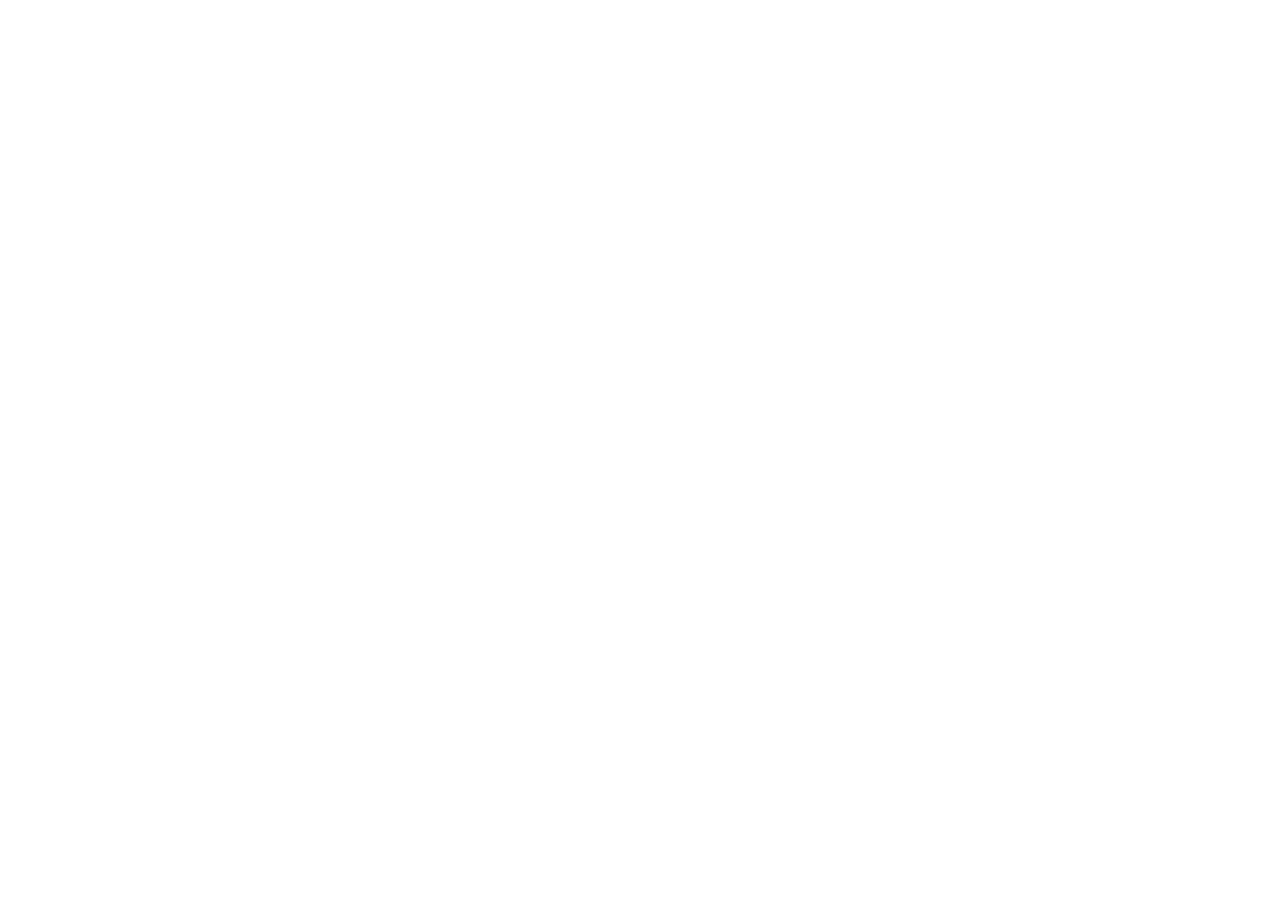
==== index.html @ 579939a0 "Add my.trestle.cv launcher" ====
<!doctype html>
<html lang="en">
	<head>
		<meta charset="utf-8">
		<meta name="viewport" content="width=device-width, initial-scale=1">
		<meta name="color-scheme" content="dark">
		<title>Trestle</title>
		<link rel="icon" href="assets/images/favicon.svg" type="image/svg+xml">
		<link rel="stylesheet" href="assets/css/style.css">
		<script defer src="assets/js/script.js"></script>
	</head>
	<body>
		<main class="auth-gate" data-launcher data-product="trestle" data-default-host="localhost" data-default-port="7333">
		  <form class="auth-card" data-config novalidate>
		    <div class="brand"><span>T</span> Trestle</div>
		    <h1>Trestle</h1>
		    <div class="error" data-error role="alert" hidden></div>
		    <label>Domain or IP<input name="host" value="localhost" placeholder="localhost or https://trestle.example.com" autocomplete="url" spellcheck="false"></label>
		    <label>Port<input name="port" type="number" min="1" max="65535" value="7333" inputmode="numeric"></label>
		    <div class="actions"><button type="submit">Save</button><button type="button" class="secondary" data-defaults>Use defaults</button></div>
		    <button type="button" class="secondary open" data-open>Open Trestle</button>
		  </form>
		</main>
	</body>
</html>
---- assets/css/style.css ----
:root{color-scheme:dark;--bg:#202223;--surface:#292b2c;--line:#3b3d3e;--text:#f2f3f2;--muted:#a6aaa8;--accent:#81c995;--sans:Inter,ui-sans-serif,system-ui,sans-serif}*{box-sizing:border-box}html,body{min-height:100%}body{margin:0;background:var(--bg);color:var(--text);font:14px/1.5 var(--sans)}button,input{font:inherit}[hidden]{display:none!important}.auth-gate{min-height:100vh;display:grid;place-items:center;padding:20px}.auth-card{display:none;gap:14px;width:min(100%,420px);padding:30px;background:var(--surface);border:1px solid var(--line);border-radius:14px}.config .auth-card{display:grid}.brand{display:flex;align-items:center;gap:9px;margin-bottom:4px;font-weight:750}.brand span{display:grid;place-items:center;width:28px;height:28px;border-radius:7px;background:var(--accent);color:var(--bg);font-weight:900}.auth-card h1{margin:0 0 4px;font-size:2.1rem;letter-spacing:-.045em}.auth-card label{display:grid;gap:6px;color:#d1d1d4;font-weight:650}.auth-card input{width:100%;border:1px solid var(--line);border-radius:8px;background:var(--bg);color:var(--text);padding:11px 12px;outline:0}.auth-card input:focus{border-color:var(--accent)}.auth-card button{border:0;border-radius:8px;background:var(--accent);color:var(--bg);padding:11px 14px;font-weight:780;cursor:pointer}.auth-card .secondary{border:1px solid var(--line);background:transparent;color:var(--text)}.actions{display:flex;gap:8px;margin-top:5px}.actions button{flex:1}.open{width:100%}.error{padding:10px;border:1px solid #704444;border-radius:7px;color:#ec9292}.status{color:var(--muted)}@media(max-width:440px){.auth-card{padding:24px 20px}.actions{display:grid}}
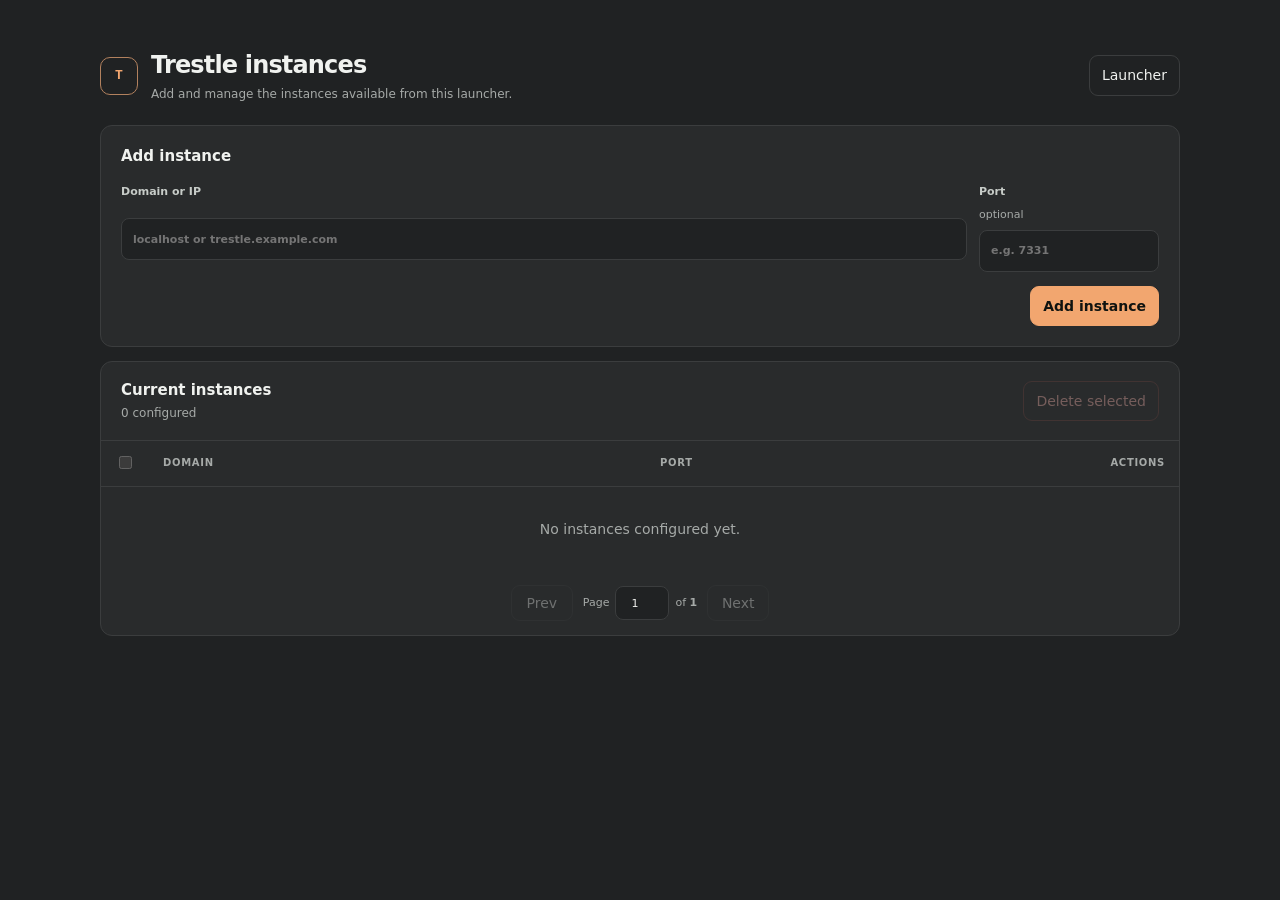
==== commit 049a1941: "Turn redirect into instance launcher" ====
--- a/index.html
+++ b/index.html
@@ -10,16 +10,49 @@
 		<script defer src="assets/js/script.js"></script>
 	</head>
 	<body>
-		<main class="auth-gate" data-launcher data-product="trestle" data-default-host="localhost" data-default-port="7333">
-		  <form class="auth-card" data-config novalidate>
-		    <div class="brand"><span>T</span> Trestle</div>
-		    <h1>Trestle</h1>
-		    <div class="error" data-error role="alert" hidden></div>
-		    <label>Domain or IP<input name="host" value="localhost" placeholder="localhost or https://trestle.example.com" autocomplete="url" spellcheck="false"></label>
-		    <label>Port<input name="port" type="number" min="1" max="65535" value="7333" inputmode="numeric"></label>
-		    <div class="actions"><button type="submit">Save</button><button type="button" class="secondary" data-defaults>Use defaults</button></div>
-		    <button type="button" class="secondary open" data-open>Open Trestle</button>
-		  </form>
+		<main class="instance-app" data-instance-launcher data-product="trestle" data-product-title="Trestle">
+		  <section class="launcher-view" data-launcher-view hidden>
+		    <header class="page-header">
+		      <div class="brand"><span class="brand-mark">T</span><div><h1>Trestle</h1><p>Choose an instance to open.</p></div></div>
+		      <button class="icon-button" type="button" data-open-config aria-label="Configure instances" title="Configure instances">&#9881;</button>
+		    </header>
+		    <div class="instance-grid" data-instance-grid></div>
+		    <nav class="pager" data-launcher-pager aria-label="Instance pages">
+		      <button type="button" data-prev>Prev</button>
+		      <label>Page <input type="number" min="1" step="1" value="1" data-page-input aria-label="Page number"> <span>of <strong data-page-count>1</strong></span></label>
+		      <button type="button" data-next>Next</button>
+		    </nav>
+		  </section>
+		  <section class="config-view" data-config-view hidden>
+		    <header class="page-header">
+		      <div class="brand"><span class="brand-mark">T</span><div><h1>Trestle instances</h1><p>Add and manage the instances available from this launcher.</p></div></div>
+		      <button class="secondary" type="button" data-back-launcher>Launcher</button>
+		    </header>
+		    <form class="instance-form panel" data-instance-form novalidate>
+		      <input type="hidden" name="edit-id">
+		      <div class="form-heading"><h2 data-form-title>Add instance</h2><button class="text-button" type="button" data-cancel-edit hidden>Cancel edit</button></div>
+		      <div class="form-grid">
+		        <label>Domain or IP<input name="domain" type="text" inputmode="url" autocomplete="url" placeholder="localhost or trestle.example.com" spellcheck="false" required></label>
+		        <label>Port <span class="optional">optional</span><input name="port" type="number" min="1" max="65535" step="1" inputmode="numeric" autocomplete="off" placeholder="e.g. 7331"></label>
+		      </div>
+		      <div class="form-footer"><div class="error" data-error role="alert" hidden></div><button class="primary" type="submit" data-submit>Add instance</button></div>
+		    </form>
+		    <section class="panel list-panel">
+		      <div class="table-toolbar"><div><h2>Current instances</h2><p><span data-instance-count>0</span> configured</p></div><button class="danger" type="button" data-delete-selected disabled>Delete selected</button></div>
+		      <div class="table-wrap">
+		        <table>
+		          <thead><tr><th class="check"><input type="checkbox" data-select-page aria-label="Select instances on this page"></th><th>Domain</th><th>Port</th><th class="actions-col">Actions</th></tr></thead>
+		          <tbody data-instance-table></tbody>
+		        </table>
+		        <div class="empty-state" data-empty>No instances configured yet.</div>
+		      </div>
+		      <nav class="pager" data-config-pager aria-label="Configuration pages">
+		        <button type="button" data-prev>Prev</button>
+		        <label>Page <input type="number" min="1" step="1" value="1" data-page-input aria-label="Page number"> <span>of <strong data-page-count>1</strong></span></label>
+		        <button type="button" data-next>Next</button>
+		      </nav>
+		    </section>
+		  </section>
 		</main>
 	</body>
 </html>
--- a/assets/css/style.css
+++ b/assets/css/style.css
@@ -1 +1,2 @@
-:root{color-scheme:dark;--bg:#202223;--surface:#292b2c;--line:#3b3d3e;--text:#f2f3f2;--muted:#a6aaa8;--accent:#81c995;--sans:Inter,ui-sans-serif,system-ui,sans-serif}*{box-sizing:border-box}html,body{min-height:100%}body{margin:0;background:var(--bg);color:var(--text);font:14px/1.5 var(--sans)}button,input{font:inherit}[hidden]{display:none!important}.auth-gate{min-height:100vh;display:grid;place-items:center;padding:20px}.auth-card{display:none;gap:14px;width:min(100%,420px);padding:30px;background:var(--surface);border:1px solid var(--line);border-radius:14px}.config .auth-card{display:grid}.brand{display:flex;align-items:center;gap:9px;margin-bottom:4px;font-weight:750}.brand span{display:grid;place-items:center;width:28px;height:28px;border-radius:7px;background:var(--accent);color:var(--bg);font-weight:900}.auth-card h1{margin:0 0 4px;font-size:2.1rem;letter-spacing:-.045em}.auth-card label{display:grid;gap:6px;color:#d1d1d4;font-weight:650}.auth-card input{width:100%;border:1px solid var(--line);border-radius:8px;background:var(--bg);color:var(--text);padding:11px 12px;outline:0}.auth-card input:focus{border-color:var(--accent)}.auth-card button{border:0;border-radius:8px;background:var(--accent);color:var(--bg);padding:11px 14px;font-weight:780;cursor:pointer}.auth-card .secondary{border:1px solid var(--line);background:transparent;color:var(--text)}.actions{display:flex;gap:8px;margin-top:5px}.actions button{flex:1}.open{width:100%}.error{padding:10px;border:1px solid #704444;border-radius:7px;color:#ec9292}.status{color:var(--muted)}@media(max-width:440px){.auth-card{padding:24px 20px}.actions{display:grid}}
+:root{color-scheme:dark;--bg:#202223;--panel:#292b2c;--line:#3b3d3e;--text:#f0f2ef;--muted:#a6aaa8;--accent:#f2a66f;--danger:#d97970;--sans:Inter,ui-sans-serif,system-ui,-apple-system,BlinkMacSystemFont,"Segoe UI",sans-serif;--mono:"SFMono-Regular",Consolas,"Liberation Mono",monospace;--radius:12px}
+*{box-sizing:border-box}html,body{min-height:100%}body{margin:0;background:var(--bg);color:var(--text);font:14px/1.45 var(--sans)}button,input{font:inherit}button{cursor:pointer}[hidden]{display:none!important}.instance-app{width:min(1080px,calc(100% - 36px));margin:0 auto;padding:48px 0 64px}.launcher-view{width:min(920px,100%);margin:8vh auto 0}.page-header{display:flex;align-items:center;justify-content:space-between;gap:18px;margin-bottom:22px}.brand{display:flex;align-items:center;gap:13px}.brand-mark{display:grid;place-items:center;min-width:38px;height:38px;padding:0 8px;border:1px solid color-mix(in srgb,var(--accent) 65%,var(--line));border-radius:calc(var(--radius) - 2px);color:var(--accent);font:800 13px/1 var(--mono)}h1,h2,p{margin:0}h1{font-size:24px;letter-spacing:-.035em}h2{font-size:15px}.brand p,.table-toolbar p{margin-top:3px;color:var(--muted);font-size:12px}.icon-button,.secondary,.pager button,.text-button,.danger,.primary{border:1px solid var(--line);border-radius:calc(var(--radius) - 3px);background:transparent;color:var(--text);padding:9px 12px}.icon-button{width:40px;height:40px;padding:0;font-size:18px}button:hover{border-color:color-mix(in srgb,var(--accent) 45%,var(--line))}.primary{border-color:var(--accent);background:var(--accent);color:#101310;font-weight:800}.danger{color:#f2b0a9;border-color:#69423e}.danger:disabled{opacity:.38;cursor:not-allowed}.instance-grid{display:grid;grid-template-columns:repeat(2,minmax(0,1fr));gap:12px}.instance-card{display:flex;align-items:center;justify-content:space-between;gap:14px;min-height:92px;padding:18px;border:1px solid var(--line);border-radius:var(--radius);background:var(--panel);text-align:left;color:var(--text)}.instance-card:hover{border-color:color-mix(in srgb,var(--accent) 55%,var(--line));transform:translateY(-1px)}.instance-card strong{display:block;font-size:15px;overflow-wrap:anywhere}.instance-card small{display:block;margin-top:5px;color:var(--muted);font:11px var(--mono)}.instance-card .arrow{color:var(--accent);font-size:20px}.panel{border:1px solid var(--line);border-radius:var(--radius);background:var(--panel)}.instance-form{padding:20px;margin-bottom:14px}.form-heading,.form-footer,.table-toolbar{display:flex;align-items:center;justify-content:space-between;gap:14px}.form-heading{margin-bottom:16px}.text-button{padding:5px 8px;color:var(--muted);font-size:12px}.form-grid{display:grid;grid-template-columns:minmax(0,1fr) 180px;gap:12px}label{display:grid;gap:7px;color:#c7ccc8;font-size:11px;font-weight:650}.optional{color:var(--muted);font-weight:400}input[type=text],input[type=number]{width:100%;height:42px;padding:0 11px;border:1px solid var(--line);border-radius:calc(var(--radius) - 4px);outline:0;background:var(--bg);color:var(--text)}input:focus{border-color:var(--accent)}.form-footer{margin-top:14px;justify-content:flex-end}.error{margin-right:auto;color:#e59a93;font-size:12px}.list-panel{overflow:hidden}.table-toolbar{padding:18px 20px;border-bottom:1px solid var(--line)}.table-wrap{overflow-x:auto}table{width:100%;border-collapse:collapse}th,td{padding:12px 14px;border-bottom:1px solid var(--line);text-align:left;vertical-align:middle}th{color:var(--muted);font-size:10px;text-transform:uppercase;letter-spacing:.07em}td.domain{font-weight:650;overflow-wrap:anywhere}td.port{color:var(--muted);font:12px var(--mono)}.check{width:42px;text-align:center}.actions-col{width:150px;text-align:right}td.actions{text-align:right;white-space:nowrap}td.actions button{margin-left:5px;padding:6px 9px;border:1px solid var(--line);border-radius:calc(var(--radius) - 4px);background:transparent;color:var(--text);font-size:11px}.empty-state{padding:32px;text-align:center;color:var(--muted)}.pager{display:flex;align-items:center;justify-content:center;gap:10px;margin-top:18px}.list-panel>.pager{margin:0;padding:14px;border-top:0}.pager label{display:flex;align-items:center;gap:6px;color:var(--muted);font-weight:400}.pager input{width:54px;height:34px;padding:0 7px;text-align:center}.pager button{min-width:62px;padding:7px 10px}.pager button:disabled{opacity:.35;cursor:not-allowed}input[type=checkbox]{accent-color:var(--accent)}@media(max-width:700px){.instance-app{width:min(100% - 24px,1080px);padding-top:26px}.launcher-view{margin-top:3vh}.instance-grid{grid-template-columns:1fr}.form-grid{grid-template-columns:1fr}.page-header{align-items:flex-start}.brand{align-items:flex-start}.config-view .page-header{flex-direction:column}.table-toolbar{align-items:flex-start;flex-direction:column}.actions-col{width:120px}}@media(max-width:440px){.instance-app{width:min(100% - 18px,1080px)}.instance-form{padding:16px}.page-header{margin-bottom:16px}.pager{gap:6px}.pager button{min-width:auto}th,td{padding:10px 9px}}
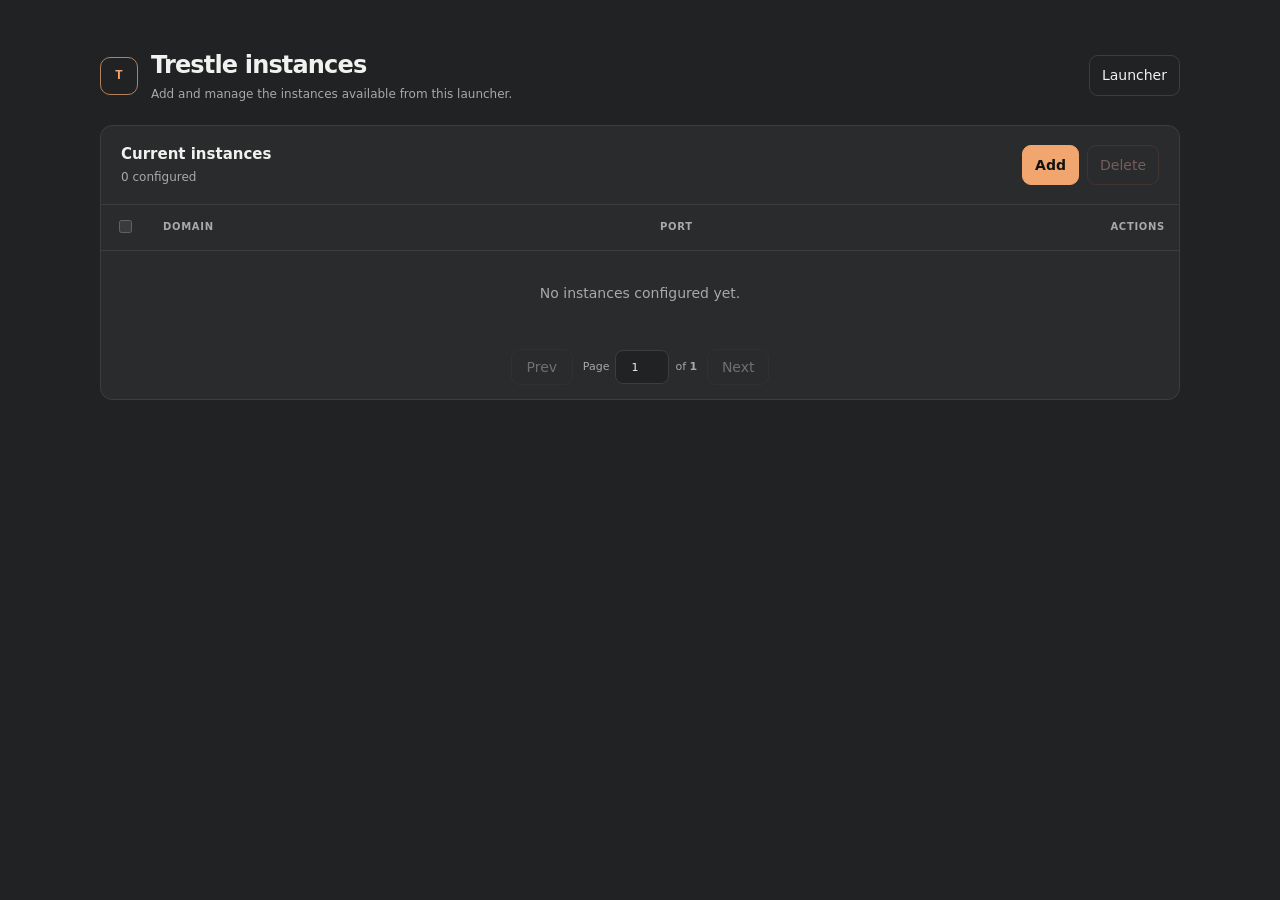
==== commit ba974dd3: "Refine instance configuration UI" ====
--- a/index.html
+++ b/index.html
@@ -28,17 +28,21 @@
 		      <div class="brand"><span class="brand-mark">T</span><div><h1>Trestle instances</h1><p>Add and manage the instances available from this launcher.</p></div></div>
 		      <button class="secondary" type="button" data-back-launcher>Launcher</button>
 		    </header>
-		    <form class="instance-form panel" data-instance-form novalidate>
-		      <input type="hidden" name="edit-id">
-		      <div class="form-heading"><h2 data-form-title>Add instance</h2><button class="text-button" type="button" data-cancel-edit hidden>Cancel edit</button></div>
-		      <div class="form-grid">
-		        <label>Domain or IP<input name="domain" type="text" inputmode="url" autocomplete="url" placeholder="localhost or trestle.example.com" spellcheck="false" required></label>
-		        <label>Port <span class="optional">optional</span><input name="port" type="number" min="1" max="65535" step="1" inputmode="numeric" autocomplete="off" placeholder="e.g. 7331"></label>
-		      </div>
-		      <div class="form-footer"><div class="error" data-error role="alert" hidden></div><button class="primary" type="submit" data-submit>Add instance</button></div>
-		    </form>
+		    <div class="modal-backdrop" data-instance-modal hidden>
+		      <section class="modal panel" role="dialog" aria-modal="true" aria-labelledby="instance-modal-title">
+		        <form class="instance-form" data-instance-form novalidate>
+		          <input type="hidden" name="edit-id">
+		          <div class="modal-header"><h2 id="instance-modal-title" data-form-title>Add instance</h2><button class="icon-button close-button" type="button" data-cancel-edit aria-label="Close">&times;</button></div>
+		          <div class="form-grid">
+		            <label>Domain or IP<input name="domain" type="text" inputmode="url" autocomplete="url" placeholder="localhost or trestle.example.com" spellcheck="false" required></label>
+		            <label><span class="field-label">Port <span class="optional">(optional)</span></span><input name="port" type="number" min="1" max="65535" step="1" inputmode="numeric" autocomplete="off" placeholder="e.g. 7331"></label>
+		          </div>
+		          <div class="form-footer"><div class="error" data-error role="alert" hidden></div><button class="secondary" type="button" data-cancel-modal>Cancel</button><button class="primary" type="submit" data-submit>Add</button></div>
+		        </form>
+		      </section>
+		    </div>
 		    <section class="panel list-panel">
-		      <div class="table-toolbar"><div><h2>Current instances</h2><p><span data-instance-count>0</span> configured</p></div><button class="danger" type="button" data-delete-selected disabled>Delete selected</button></div>
+		      <div class="table-toolbar"><div><h2>Current instances</h2><p><span data-instance-count>0</span> configured</p></div><div class="toolbar-actions"><button class="primary" type="button" data-add-instance>Add</button><button class="danger" type="button" data-delete-selected disabled>Delete</button></div></div>
 		      <div class="table-wrap">
 		        <table>
 		          <thead><tr><th class="check"><input type="checkbox" data-select-page aria-label="Select instances on this page"></th><th>Domain</th><th>Port</th><th class="actions-col">Actions</th></tr></thead>
--- a/assets/css/style.css
+++ b/assets/css/style.css
@@ -1,2 +1,3 @@
 :root{color-scheme:dark;--bg:#202223;--panel:#292b2c;--line:#3b3d3e;--text:#f0f2ef;--muted:#a6aaa8;--accent:#f2a66f;--danger:#d97970;--sans:Inter,ui-sans-serif,system-ui,-apple-system,BlinkMacSystemFont,"Segoe UI",sans-serif;--mono:"SFMono-Regular",Consolas,"Liberation Mono",monospace;--radius:12px}
 *{box-sizing:border-box}html,body{min-height:100%}body{margin:0;background:var(--bg);color:var(--text);font:14px/1.45 var(--sans)}button,input{font:inherit}button{cursor:pointer}[hidden]{display:none!important}.instance-app{width:min(1080px,calc(100% - 36px));margin:0 auto;padding:48px 0 64px}.launcher-view{width:min(920px,100%);margin:8vh auto 0}.page-header{display:flex;align-items:center;justify-content:space-between;gap:18px;margin-bottom:22px}.brand{display:flex;align-items:center;gap:13px}.brand-mark{display:grid;place-items:center;min-width:38px;height:38px;padding:0 8px;border:1px solid color-mix(in srgb,var(--accent) 65%,var(--line));border-radius:calc(var(--radius) - 2px);color:var(--accent);font:800 13px/1 var(--mono)}h1,h2,p{margin:0}h1{font-size:24px;letter-spacing:-.035em}h2{font-size:15px}.brand p,.table-toolbar p{margin-top:3px;color:var(--muted);font-size:12px}.icon-button,.secondary,.pager button,.text-button,.danger,.primary{border:1px solid var(--line);border-radius:calc(var(--radius) - 3px);background:transparent;color:var(--text);padding:9px 12px}.icon-button{width:40px;height:40px;padding:0;font-size:18px}button:hover{border-color:color-mix(in srgb,var(--accent) 45%,var(--line))}.primary{border-color:var(--accent);background:var(--accent);color:#101310;font-weight:800}.danger{color:#f2b0a9;border-color:#69423e}.danger:disabled{opacity:.38;cursor:not-allowed}.instance-grid{display:grid;grid-template-columns:repeat(2,minmax(0,1fr));gap:12px}.instance-card{display:flex;align-items:center;justify-content:space-between;gap:14px;min-height:92px;padding:18px;border:1px solid var(--line);border-radius:var(--radius);background:var(--panel);text-align:left;color:var(--text)}.instance-card:hover{border-color:color-mix(in srgb,var(--accent) 55%,var(--line));transform:translateY(-1px)}.instance-card strong{display:block;font-size:15px;overflow-wrap:anywhere}.instance-card small{display:block;margin-top:5px;color:var(--muted);font:11px var(--mono)}.instance-card .arrow{color:var(--accent);font-size:20px}.panel{border:1px solid var(--line);border-radius:var(--radius);background:var(--panel)}.instance-form{padding:20px;margin-bottom:14px}.form-heading,.form-footer,.table-toolbar{display:flex;align-items:center;justify-content:space-between;gap:14px}.form-heading{margin-bottom:16px}.text-button{padding:5px 8px;color:var(--muted);font-size:12px}.form-grid{display:grid;grid-template-columns:minmax(0,1fr) 180px;gap:12px}label{display:grid;gap:7px;color:#c7ccc8;font-size:11px;font-weight:650}.optional{color:var(--muted);font-weight:400}input[type=text],input[type=number]{width:100%;height:42px;padding:0 11px;border:1px solid var(--line);border-radius:calc(var(--radius) - 4px);outline:0;background:var(--bg);color:var(--text)}input:focus{border-color:var(--accent)}.form-footer{margin-top:14px;justify-content:flex-end}.error{margin-right:auto;color:#e59a93;font-size:12px}.list-panel{overflow:hidden}.table-toolbar{padding:18px 20px;border-bottom:1px solid var(--line)}.table-wrap{overflow-x:auto}table{width:100%;border-collapse:collapse}th,td{padding:12px 14px;border-bottom:1px solid var(--line);text-align:left;vertical-align:middle}th{color:var(--muted);font-size:10px;text-transform:uppercase;letter-spacing:.07em}td.domain{font-weight:650;overflow-wrap:anywhere}td.port{color:var(--muted);font:12px var(--mono)}.check{width:42px;text-align:center}.actions-col{width:150px;text-align:right}td.actions{text-align:right;white-space:nowrap}td.actions button{margin-left:5px;padding:6px 9px;border:1px solid var(--line);border-radius:calc(var(--radius) - 4px);background:transparent;color:var(--text);font-size:11px}.empty-state{padding:32px;text-align:center;color:var(--muted)}.pager{display:flex;align-items:center;justify-content:center;gap:10px;margin-top:18px}.list-panel>.pager{margin:0;padding:14px;border-top:0}.pager label{display:flex;align-items:center;gap:6px;color:var(--muted);font-weight:400}.pager input{width:54px;height:34px;padding:0 7px;text-align:center}.pager button{min-width:62px;padding:7px 10px}.pager button:disabled{opacity:.35;cursor:not-allowed}input[type=checkbox]{accent-color:var(--accent)}@media(max-width:700px){.instance-app{width:min(100% - 24px,1080px);padding-top:26px}.launcher-view{margin-top:3vh}.instance-grid{grid-template-columns:1fr}.form-grid{grid-template-columns:1fr}.page-header{align-items:flex-start}.brand{align-items:flex-start}.config-view .page-header{flex-direction:column}.table-toolbar{align-items:flex-start;flex-direction:column}.actions-col{width:120px}}@media(max-width:440px){.instance-app{width:min(100% - 18px,1080px)}.instance-form{padding:16px}.page-header{margin-bottom:16px}.pager{gap:6px}.pager button{min-width:auto}th,td{padding:10px 9px}}
+.toolbar-actions{display:flex;align-items:center;gap:8px}.field-label{display:inline-flex;align-items:baseline;gap:4px}.modal-backdrop{position:fixed;inset:0;z-index:1000;display:grid;place-items:center;padding:20px;background:rgba(0,0,0,.62);backdrop-filter:blur(2px)}.modal{width:min(720px,100%);box-shadow:0 24px 70px rgba(0,0,0,.42)}.modal .instance-form{margin:0;padding:20px}.modal-header{display:flex;align-items:center;justify-content:space-between;gap:14px;margin-bottom:18px}.close-button{width:34px;height:34px;font-size:22px;line-height:1}.modal .form-footer{margin-top:18px}.modal .form-footer .secondary{margin-left:auto}@media(max-width:700px){.table-toolbar{flex-direction:row;align-items:center}.toolbar-actions{margin-left:auto}.modal .form-grid{grid-template-columns:1fr}}@media(max-width:440px){.table-toolbar{align-items:flex-start;flex-direction:column}.toolbar-actions{margin-left:0}}
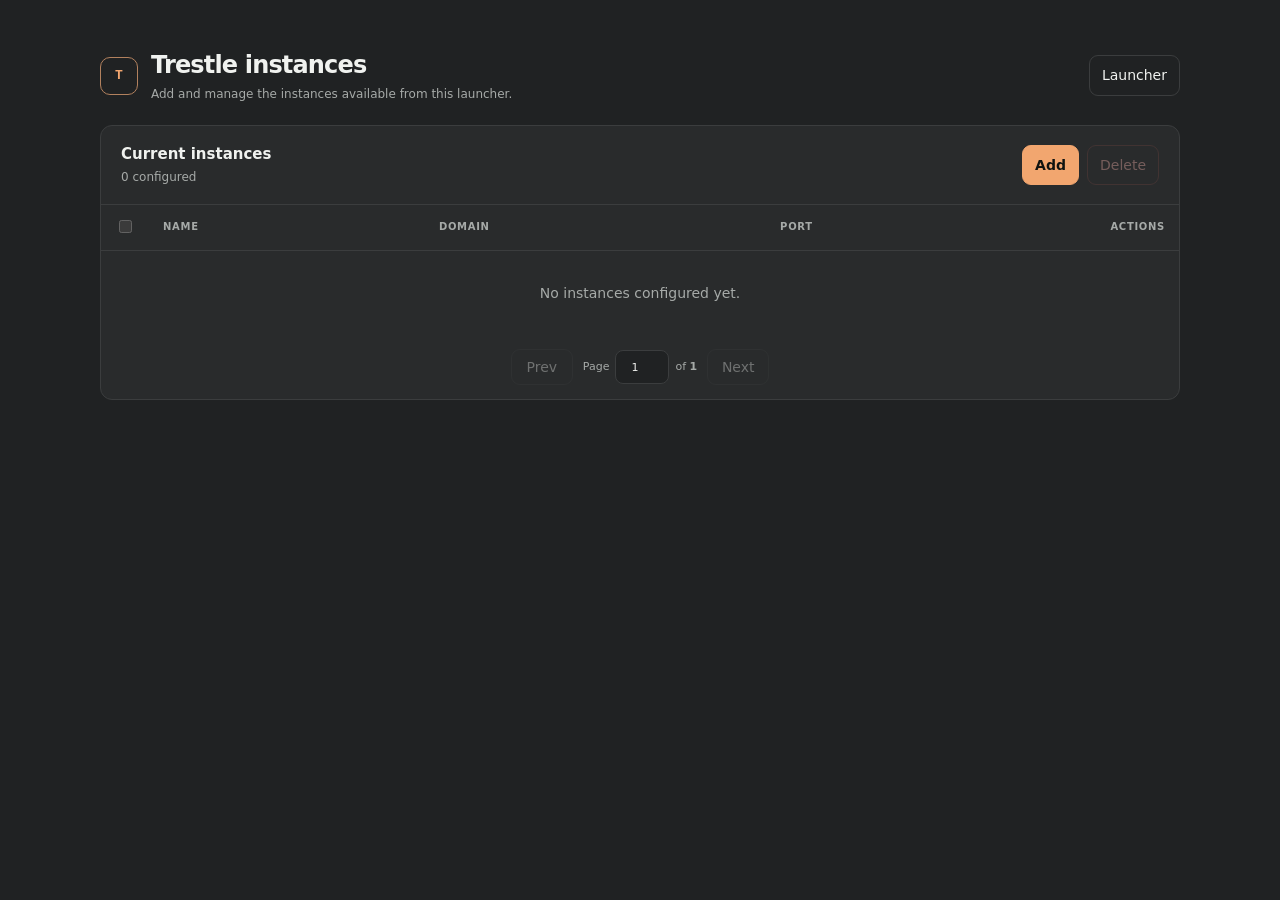
==== commit 3450bb62: "Add names to instance launchers" ====
--- a/index.html
+++ b/index.html
@@ -34,6 +34,7 @@
 		          <input type="hidden" name="edit-id">
 		          <div class="modal-header"><h2 id="instance-modal-title" data-form-title>Add instance</h2><button class="icon-button close-button" type="button" data-cancel-edit aria-label="Close">&times;</button></div>
 		          <div class="form-grid">
+		            <label>Name<input name="name" type="text" autocomplete="off" placeholder="e.g. Local or NUC" required></label>
 		            <label>Domain or IP<input name="domain" type="text" inputmode="url" autocomplete="url" placeholder="localhost or trestle.example.com" spellcheck="false" required></label>
 		            <label><span class="field-label">Port <span class="optional">(optional)</span></span><input name="port" type="number" min="1" max="65535" step="1" inputmode="numeric" autocomplete="off" placeholder="e.g. 7331"></label>
 		          </div>
@@ -45,7 +46,7 @@
 		      <div class="table-toolbar"><div><h2>Current instances</h2><p><span data-instance-count>0</span> configured</p></div><div class="toolbar-actions"><button class="primary" type="button" data-add-instance>Add</button><button class="danger" type="button" data-delete-selected disabled>Delete</button></div></div>
 		      <div class="table-wrap">
 		        <table>
-		          <thead><tr><th class="check"><input type="checkbox" data-select-page aria-label="Select instances on this page"></th><th>Domain</th><th>Port</th><th class="actions-col">Actions</th></tr></thead>
+		          <thead><tr><th class="check"><input type="checkbox" data-select-page aria-label="Select instances on this page"></th><th>Name</th><th>Domain</th><th>Port</th><th class="actions-col">Actions</th></tr></thead>
 		          <tbody data-instance-table></tbody>
 		        </table>
 		        <div class="empty-state" data-empty>No instances configured yet.</div>
--- a/assets/css/style.css
+++ b/assets/css/style.css
@@ -1,3 +1,3 @@
 :root{color-scheme:dark;--bg:#202223;--panel:#292b2c;--line:#3b3d3e;--text:#f0f2ef;--muted:#a6aaa8;--accent:#f2a66f;--danger:#d97970;--sans:Inter,ui-sans-serif,system-ui,-apple-system,BlinkMacSystemFont,"Segoe UI",sans-serif;--mono:"SFMono-Regular",Consolas,"Liberation Mono",monospace;--radius:12px}
-*{box-sizing:border-box}html,body{min-height:100%}body{margin:0;background:var(--bg);color:var(--text);font:14px/1.45 var(--sans)}button,input{font:inherit}button{cursor:pointer}[hidden]{display:none!important}.instance-app{width:min(1080px,calc(100% - 36px));margin:0 auto;padding:48px 0 64px}.launcher-view{width:min(920px,100%);margin:8vh auto 0}.page-header{display:flex;align-items:center;justify-content:space-between;gap:18px;margin-bottom:22px}.brand{display:flex;align-items:center;gap:13px}.brand-mark{display:grid;place-items:center;min-width:38px;height:38px;padding:0 8px;border:1px solid color-mix(in srgb,var(--accent) 65%,var(--line));border-radius:calc(var(--radius) - 2px);color:var(--accent);font:800 13px/1 var(--mono)}h1,h2,p{margin:0}h1{font-size:24px;letter-spacing:-.035em}h2{font-size:15px}.brand p,.table-toolbar p{margin-top:3px;color:var(--muted);font-size:12px}.icon-button,.secondary,.pager button,.text-button,.danger,.primary{border:1px solid var(--line);border-radius:calc(var(--radius) - 3px);background:transparent;color:var(--text);padding:9px 12px}.icon-button{width:40px;height:40px;padding:0;font-size:18px}button:hover{border-color:color-mix(in srgb,var(--accent) 45%,var(--line))}.primary{border-color:var(--accent);background:var(--accent);color:#101310;font-weight:800}.danger{color:#f2b0a9;border-color:#69423e}.danger:disabled{opacity:.38;cursor:not-allowed}.instance-grid{display:grid;grid-template-columns:repeat(2,minmax(0,1fr));gap:12px}.instance-card{display:flex;align-items:center;justify-content:space-between;gap:14px;min-height:92px;padding:18px;border:1px solid var(--line);border-radius:var(--radius);background:var(--panel);text-align:left;color:var(--text)}.instance-card:hover{border-color:color-mix(in srgb,var(--accent) 55%,var(--line));transform:translateY(-1px)}.instance-card strong{display:block;font-size:15px;overflow-wrap:anywhere}.instance-card small{display:block;margin-top:5px;color:var(--muted);font:11px var(--mono)}.instance-card .arrow{color:var(--accent);font-size:20px}.panel{border:1px solid var(--line);border-radius:var(--radius);background:var(--panel)}.instance-form{padding:20px;margin-bottom:14px}.form-heading,.form-footer,.table-toolbar{display:flex;align-items:center;justify-content:space-between;gap:14px}.form-heading{margin-bottom:16px}.text-button{padding:5px 8px;color:var(--muted);font-size:12px}.form-grid{display:grid;grid-template-columns:minmax(0,1fr) 180px;gap:12px}label{display:grid;gap:7px;color:#c7ccc8;font-size:11px;font-weight:650}.optional{color:var(--muted);font-weight:400}input[type=text],input[type=number]{width:100%;height:42px;padding:0 11px;border:1px solid var(--line);border-radius:calc(var(--radius) - 4px);outline:0;background:var(--bg);color:var(--text)}input:focus{border-color:var(--accent)}.form-footer{margin-top:14px;justify-content:flex-end}.error{margin-right:auto;color:#e59a93;font-size:12px}.list-panel{overflow:hidden}.table-toolbar{padding:18px 20px;border-bottom:1px solid var(--line)}.table-wrap{overflow-x:auto}table{width:100%;border-collapse:collapse}th,td{padding:12px 14px;border-bottom:1px solid var(--line);text-align:left;vertical-align:middle}th{color:var(--muted);font-size:10px;text-transform:uppercase;letter-spacing:.07em}td.domain{font-weight:650;overflow-wrap:anywhere}td.port{color:var(--muted);font:12px var(--mono)}.check{width:42px;text-align:center}.actions-col{width:150px;text-align:right}td.actions{text-align:right;white-space:nowrap}td.actions button{margin-left:5px;padding:6px 9px;border:1px solid var(--line);border-radius:calc(var(--radius) - 4px);background:transparent;color:var(--text);font-size:11px}.empty-state{padding:32px;text-align:center;color:var(--muted)}.pager{display:flex;align-items:center;justify-content:center;gap:10px;margin-top:18px}.list-panel>.pager{margin:0;padding:14px;border-top:0}.pager label{display:flex;align-items:center;gap:6px;color:var(--muted);font-weight:400}.pager input{width:54px;height:34px;padding:0 7px;text-align:center}.pager button{min-width:62px;padding:7px 10px}.pager button:disabled{opacity:.35;cursor:not-allowed}input[type=checkbox]{accent-color:var(--accent)}@media(max-width:700px){.instance-app{width:min(100% - 24px,1080px);padding-top:26px}.launcher-view{margin-top:3vh}.instance-grid{grid-template-columns:1fr}.form-grid{grid-template-columns:1fr}.page-header{align-items:flex-start}.brand{align-items:flex-start}.config-view .page-header{flex-direction:column}.table-toolbar{align-items:flex-start;flex-direction:column}.actions-col{width:120px}}@media(max-width:440px){.instance-app{width:min(100% - 18px,1080px)}.instance-form{padding:16px}.page-header{margin-bottom:16px}.pager{gap:6px}.pager button{min-width:auto}th,td{padding:10px 9px}}
+*{box-sizing:border-box}html,body{min-height:100%}body{margin:0;background:var(--bg);color:var(--text);font:14px/1.45 var(--sans)}button,input{font:inherit}button{cursor:pointer}[hidden]{display:none!important}.instance-app{width:min(1080px,calc(100% - 36px));margin:0 auto;padding:48px 0 64px}.launcher-view{width:min(920px,100%);margin:8vh auto 0}.page-header{display:flex;align-items:center;justify-content:space-between;gap:18px;margin-bottom:22px}.brand{display:flex;align-items:center;gap:13px}.brand-mark{display:grid;place-items:center;min-width:38px;height:38px;padding:0 8px;border:1px solid color-mix(in srgb,var(--accent) 65%,var(--line));border-radius:calc(var(--radius) - 2px);color:var(--accent);font:800 13px/1 var(--mono)}h1,h2,p{margin:0}h1{font-size:24px;letter-spacing:-.035em}h2{font-size:15px}.brand p,.table-toolbar p{margin-top:3px;color:var(--muted);font-size:12px}.icon-button,.secondary,.pager button,.text-button,.danger,.primary{border:1px solid var(--line);border-radius:calc(var(--radius) - 3px);background:transparent;color:var(--text);padding:9px 12px}.icon-button{width:40px;height:40px;padding:0;font-size:18px}button:hover{border-color:color-mix(in srgb,var(--accent) 45%,var(--line))}.primary{border-color:var(--accent);background:var(--accent);color:#101310;font-weight:800}.danger{color:#f2b0a9;border-color:#69423e}.danger:disabled{opacity:.38;cursor:not-allowed}.instance-grid{display:grid;grid-template-columns:repeat(2,minmax(0,1fr));gap:12px}.instance-card{display:flex;align-items:center;justify-content:space-between;gap:14px;min-height:92px;padding:18px;border:1px solid var(--line);border-radius:var(--radius);background:var(--panel);text-align:left;color:var(--text)}.instance-card:hover{border-color:color-mix(in srgb,var(--accent) 55%,var(--line));transform:translateY(-1px)}.instance-card strong{display:block;font-size:15px;overflow-wrap:anywhere}.instance-card small{display:block;margin-top:5px;color:var(--muted);font:11px var(--mono)}.instance-card .arrow{color:var(--accent);font-size:20px}.panel{border:1px solid var(--line);border-radius:var(--radius);background:var(--panel)}.instance-form{padding:20px;margin-bottom:14px}.form-heading,.form-footer,.table-toolbar{display:flex;align-items:center;justify-content:space-between;gap:14px}.form-heading{margin-bottom:16px}.text-button{padding:5px 8px;color:var(--muted);font-size:12px}.form-grid{display:grid;grid-template-columns:minmax(150px,.65fr) minmax(0,1fr) 180px;gap:12px}label{display:grid;gap:7px;color:#c7ccc8;font-size:11px;font-weight:650}.optional{color:var(--muted);font-weight:400}input[type=text],input[type=number]{width:100%;height:42px;padding:0 11px;border:1px solid var(--line);border-radius:calc(var(--radius) - 4px);outline:0;background:var(--bg);color:var(--text)}input:focus{border-color:var(--accent)}.form-footer{margin-top:14px;justify-content:flex-end}.error{margin-right:auto;color:#e59a93;font-size:12px}.list-panel{overflow:hidden}.table-toolbar{padding:18px 20px;border-bottom:1px solid var(--line)}.table-wrap{overflow-x:auto}table{width:100%;border-collapse:collapse}th,td{padding:12px 14px;border-bottom:1px solid var(--line);text-align:left;vertical-align:middle}th{color:var(--muted);font-size:10px;text-transform:uppercase;letter-spacing:.07em}td.name{font-weight:700}td.domain{color:#c7ccc8;overflow-wrap:anywhere}td.port{color:var(--muted);font:12px var(--mono)}.check{width:42px;text-align:center}.actions-col{width:150px;text-align:right}td.actions{text-align:right;white-space:nowrap}td.actions button{margin-left:5px;padding:6px 9px;border:1px solid var(--line);border-radius:calc(var(--radius) - 4px);background:transparent;color:var(--text);font-size:11px}.empty-state{padding:32px;text-align:center;color:var(--muted)}.pager{display:flex;align-items:center;justify-content:center;gap:10px;margin-top:18px}.list-panel>.pager{margin:0;padding:14px;border-top:0}.pager label{display:flex;align-items:center;gap:6px;color:var(--muted);font-weight:400}.pager input{width:54px;height:34px;padding:0 7px;text-align:center}.pager button{min-width:62px;padding:7px 10px}.pager button:disabled{opacity:.35;cursor:not-allowed}input[type=checkbox]{accent-color:var(--accent)}@media(max-width:700px){.instance-app{width:min(100% - 24px,1080px);padding-top:26px}.launcher-view{margin-top:3vh}.instance-grid{grid-template-columns:1fr}.form-grid{grid-template-columns:1fr}.page-header{align-items:flex-start}.brand{align-items:flex-start}.config-view .page-header{flex-direction:column}.table-toolbar{align-items:flex-start;flex-direction:column}.actions-col{width:120px}}@media(max-width:440px){.instance-app{width:min(100% - 18px,1080px)}.instance-form{padding:16px}.page-header{margin-bottom:16px}.pager{gap:6px}.pager button{min-width:auto}th,td{padding:10px 9px}}
 .toolbar-actions{display:flex;align-items:center;gap:8px}.field-label{display:inline-flex;align-items:baseline;gap:4px}.modal-backdrop{position:fixed;inset:0;z-index:1000;display:grid;place-items:center;padding:20px;background:rgba(0,0,0,.62);backdrop-filter:blur(2px)}.modal{width:min(720px,100%);box-shadow:0 24px 70px rgba(0,0,0,.42)}.modal .instance-form{margin:0;padding:20px}.modal-header{display:flex;align-items:center;justify-content:space-between;gap:14px;margin-bottom:18px}.close-button{width:34px;height:34px;font-size:22px;line-height:1}.modal .form-footer{margin-top:18px}.modal .form-footer .secondary{margin-left:auto}@media(max-width:700px){.table-toolbar{flex-direction:row;align-items:center}.toolbar-actions{margin-left:auto}.modal .form-grid{grid-template-columns:1fr}}@media(max-width:440px){.table-toolbar{align-items:flex-start;flex-direction:column}.toolbar-actions{margin-left:0}}
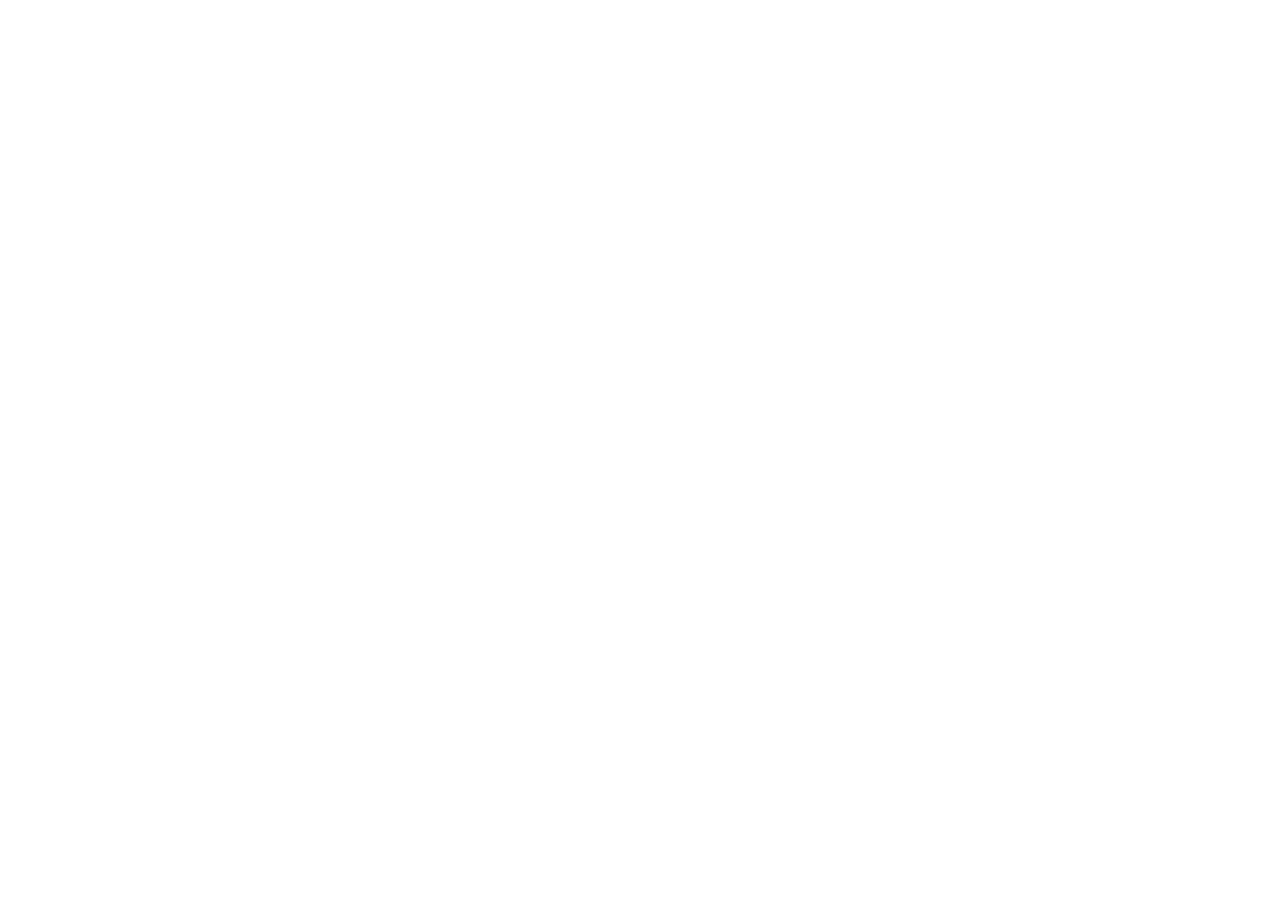
==== commit 3a42bfda: "Add instance configuration import and export" ====
--- a/index.html
+++ b/index.html
@@ -43,7 +43,8 @@
 		      </section>
 		    </div>
 		    <section class="panel list-panel">
-		      <div class="table-toolbar"><div><h2>Current instances</h2><p><span data-instance-count>0</span> configured</p></div><div class="toolbar-actions"><button class="primary" type="button" data-add-instance>Add</button><button class="danger" type="button" data-delete-selected disabled>Delete</button></div></div>
+      <div class="table-toolbar"><div><h2>Current instances</h2><p><span data-instance-count>0</span> configured</p></div><div class="toolbar-actions"><button class="secondary" type="button" data-import>Import</button><button class="secondary" type="button" data-export>Export</button><button class="primary" type="button" data-add-instance>Add</button><button class="danger" type="button" data-delete-selected disabled>Delete</button><input type="file" accept="application/json,.json" data-import-file hidden></div></div>
+      <p class="status" data-status role="status" hidden></p>
 		      <div class="table-wrap">
 		        <table>
 		          <thead><tr><th class="check"><input type="checkbox" data-select-page aria-label="Select instances on this page"></th><th>Name</th><th>Domain</th><th>Port</th><th class="actions-col">Actions</th></tr></thead>
--- a/assets/css/style.css
+++ b/assets/css/style.css
@@ -1,3 +1,4 @@
 :root{color-scheme:dark;--bg:#202223;--panel:#292b2c;--line:#3b3d3e;--text:#f0f2ef;--muted:#a6aaa8;--accent:#f2a66f;--danger:#d97970;--sans:Inter,ui-sans-serif,system-ui,-apple-system,BlinkMacSystemFont,"Segoe UI",sans-serif;--mono:"SFMono-Regular",Consolas,"Liberation Mono",monospace;--radius:12px}
-*{box-sizing:border-box}html,body{min-height:100%}body{margin:0;background:var(--bg);color:var(--text);font:14px/1.45 var(--sans)}button,input{font:inherit}button{cursor:pointer}[hidden]{display:none!important}.instance-app{width:min(1080px,calc(100% - 36px));margin:0 auto;padding:48px 0 64px}.launcher-view{width:min(920px,100%);margin:8vh auto 0}.page-header{display:flex;align-items:center;justify-content:space-between;gap:18px;margin-bottom:22px}.brand{display:flex;align-items:center;gap:13px}.brand-mark{display:grid;place-items:center;min-width:38px;height:38px;padding:0 8px;border:1px solid color-mix(in srgb,var(--accent) 65%,var(--line));border-radius:calc(var(--radius) - 2px);color:var(--accent);font:800 13px/1 var(--mono)}h1,h2,p{margin:0}h1{font-size:24px;letter-spacing:-.035em}h2{font-size:15px}.brand p,.table-toolbar p{margin-top:3px;color:var(--muted);font-size:12px}.icon-button,.secondary,.pager button,.text-button,.danger,.primary{border:1px solid var(--line);border-radius:calc(var(--radius) - 3px);background:transparent;color:var(--text);padding:9px 12px}.icon-button{width:40px;height:40px;padding:0;font-size:18px}button:hover{border-color:color-mix(in srgb,var(--accent) 45%,var(--line))}.primary{border-color:var(--accent);background:var(--accent);color:#101310;font-weight:800}.danger{color:#f2b0a9;border-color:#69423e}.danger:disabled{opacity:.38;cursor:not-allowed}.instance-grid{display:grid;grid-template-columns:repeat(2,minmax(0,1fr));gap:12px}.instance-card{display:flex;align-items:center;justify-content:space-between;gap:14px;min-height:92px;padding:18px;border:1px solid var(--line);border-radius:var(--radius);background:var(--panel);text-align:left;color:var(--text)}.instance-card:hover{border-color:color-mix(in srgb,var(--accent) 55%,var(--line));transform:translateY(-1px)}.instance-card strong{display:block;font-size:15px;overflow-wrap:anywhere}.instance-card small{display:block;margin-top:5px;color:var(--muted);font:11px var(--mono)}.instance-card .arrow{color:var(--accent);font-size:20px}.panel{border:1px solid var(--line);border-radius:var(--radius);background:var(--panel)}.instance-form{padding:20px;margin-bottom:14px}.form-heading,.form-footer,.table-toolbar{display:flex;align-items:center;justify-content:space-between;gap:14px}.form-heading{margin-bottom:16px}.text-button{padding:5px 8px;color:var(--muted);font-size:12px}.form-grid{display:grid;grid-template-columns:minmax(150px,.65fr) minmax(0,1fr) 180px;gap:12px}label{display:grid;gap:7px;color:#c7ccc8;font-size:11px;font-weight:650}.optional{color:var(--muted);font-weight:400}input[type=text],input[type=number]{width:100%;height:42px;padding:0 11px;border:1px solid var(--line);border-radius:calc(var(--radius) - 4px);outline:0;background:var(--bg);color:var(--text)}input:focus{border-color:var(--accent)}.form-footer{margin-top:14px;justify-content:flex-end}.error{margin-right:auto;color:#e59a93;font-size:12px}.list-panel{overflow:hidden}.table-toolbar{padding:18px 20px;border-bottom:1px solid var(--line)}.table-wrap{overflow-x:auto}table{width:100%;border-collapse:collapse}th,td{padding:12px 14px;border-bottom:1px solid var(--line);text-align:left;vertical-align:middle}th{color:var(--muted);font-size:10px;text-transform:uppercase;letter-spacing:.07em}td.name{font-weight:700}td.domain{color:#c7ccc8;overflow-wrap:anywhere}td.port{color:var(--muted);font:12px var(--mono)}.check{width:42px;text-align:center}.actions-col{width:150px;text-align:right}td.actions{text-align:right;white-space:nowrap}td.actions button{margin-left:5px;padding:6px 9px;border:1px solid var(--line);border-radius:calc(var(--radius) - 4px);background:transparent;color:var(--text);font-size:11px}.empty-state{padding:32px;text-align:center;color:var(--muted)}.pager{display:flex;align-items:center;justify-content:center;gap:10px;margin-top:18px}.list-panel>.pager{margin:0;padding:14px;border-top:0}.pager label{display:flex;align-items:center;gap:6px;color:var(--muted);font-weight:400}.pager input{width:54px;height:34px;padding:0 7px;text-align:center}.pager button{min-width:62px;padding:7px 10px}.pager button:disabled{opacity:.35;cursor:not-allowed}input[type=checkbox]{accent-color:var(--accent)}@media(max-width:700px){.instance-app{width:min(100% - 24px,1080px);padding-top:26px}.launcher-view{margin-top:3vh}.instance-grid{grid-template-columns:1fr}.form-grid{grid-template-columns:1fr}.page-header{align-items:flex-start}.brand{align-items:flex-start}.config-view .page-header{flex-direction:column}.table-toolbar{align-items:flex-start;flex-direction:column}.actions-col{width:120px}}@media(max-width:440px){.instance-app{width:min(100% - 18px,1080px)}.instance-form{padding:16px}.page-header{margin-bottom:16px}.pager{gap:6px}.pager button{min-width:auto}th,td{padding:10px 9px}}
-.toolbar-actions{display:flex;align-items:center;gap:8px}.field-label{display:inline-flex;align-items:baseline;gap:4px}.modal-backdrop{position:fixed;inset:0;z-index:1000;display:grid;place-items:center;padding:20px;background:rgba(0,0,0,.62);backdrop-filter:blur(2px)}.modal{width:min(720px,100%);box-shadow:0 24px 70px rgba(0,0,0,.42)}.modal .instance-form{margin:0;padding:20px}.modal-header{display:flex;align-items:center;justify-content:space-between;gap:14px;margin-bottom:18px}.close-button{width:34px;height:34px;font-size:22px;line-height:1}.modal .form-footer{margin-top:18px}.modal .form-footer .secondary{margin-left:auto}@media(max-width:700px){.table-toolbar{flex-direction:row;align-items:center}.toolbar-actions{margin-left:auto}.modal .form-grid{grid-template-columns:1fr}}@media(max-width:440px){.table-toolbar{align-items:flex-start;flex-direction:column}.toolbar-actions{margin-left:0}}
+*{box-sizing:border-box}html,body{min-height:100%}body{margin:0;background:var(--bg);color:var(--text);font:14px/1.45 var(--sans)}button,input{font:inherit}button{cursor:pointer}[hidden]{display:none!important}.instance-app{width:min(1080px,calc(100% - 36px));margin:0 auto;padding:48px 0 64px}.launcher-view{width:min(920px,100%);margin:8vh auto 0}.page-header{display:flex;align-items:center;justify-content:space-between;gap:18px;margin-bottom:22px}.brand{display:flex;align-items:center;gap:13px}.brand-mark{display:grid;place-items:center;min-width:38px;height:38px;padding:0 8px;border:1px solid color-mix(in srgb,var(--accent) 65%,var(--line));border-radius:calc(var(--radius) - 2px);color:var(--accent);font:800 13px/1 var(--mono)}h1,h2,p{margin:0}h1{font-size:24px;letter-spacing:-.035em}h2{font-size:15px}.brand p,.table-toolbar p{margin-top:3px;color:var(--muted);font-size:12px}.icon-button,.secondary,.pager button,.text-button,.danger,.primary{border:1px solid var(--line);border-radius:calc(var(--radius) - 3px);background:transparent;color:var(--text);padding:9px 12px}.icon-button{width:40px;height:40px;padding:0;font-size:18px}button:hover{border-color:color-mix(in srgb,var(--accent) 45%,var(--line))}.primary{border-color:var(--accent);background:var(--accent);color:#101310;font-weight:800}.danger{color:#f2b0a9;border-color:#69423e}.danger:disabled{opacity:.38;cursor:not-allowed}.instance-grid{display:grid;grid-template-columns:repeat(2,minmax(0,1fr));gap:12px}.instance-card{display:flex;align-items:center;justify-content:space-between;gap:14px;min-height:92px;padding:18px;border:1px solid var(--line);border-radius:var(--radius);background:var(--panel);text-align:left;color:var(--text)}.instance-card:hover{border-color:color-mix(in srgb,var(--accent) 55%,var(--line));transform:translateY(-1px)}.instance-card strong{display:block;font-size:15px;overflow-wrap:anywhere}.instance-card small{display:block;margin-top:5px;color:var(--muted);font:11px var(--mono)}.instance-card .arrow{color:var(--accent);font-size:20px}.panel{border:1px solid var(--line);border-radius:var(--radius);background:var(--panel)}.instance-form{padding:20px;margin-bottom:14px}.form-heading,.form-footer,.table-toolbar{display:flex;align-items:center;justify-content:space-between;gap:14px}.form-heading{margin-bottom:16px}.text-button{padding:5px 8px;color:var(--muted);font-size:12px}.form-grid{display:grid;grid-template-columns:1fr;gap:12px}label{display:grid;gap:7px;color:#c7ccc8;font-size:11px;font-weight:650}.optional{color:var(--muted);font-weight:400}input[type=text],input[type=number]{width:100%;height:42px;padding:0 11px;border:1px solid var(--line);border-radius:calc(var(--radius) - 4px);outline:0;background:var(--bg);color:var(--text)}input:focus{border-color:var(--accent)}.form-footer{margin-top:14px;justify-content:flex-end}.error{margin-right:auto;color:#e59a93;font-size:12px}.list-panel{overflow:hidden}.table-toolbar{padding:18px 20px;border-bottom:1px solid var(--line)}.table-wrap{overflow-x:auto}table{width:100%;border-collapse:collapse}th,td{padding:12px 14px;border-bottom:1px solid var(--line);text-align:left;vertical-align:middle}th{color:var(--muted);font-size:10px;text-transform:uppercase;letter-spacing:.07em}td.name{font-weight:700}td.domain{color:#c7ccc8;overflow-wrap:anywhere}td.port{color:var(--muted);font:12px var(--mono)}.check{width:42px;text-align:center}.actions-col{width:150px;text-align:right}td.actions{text-align:right;white-space:nowrap}td.actions button{margin-left:5px;padding:6px 9px;border:1px solid var(--line);border-radius:calc(var(--radius) - 4px);background:transparent;color:var(--text);font-size:11px}.empty-state{padding:32px;text-align:center;color:var(--muted)}.pager{display:flex;align-items:center;justify-content:center;gap:10px;margin-top:18px}.list-panel>.pager{margin:0;padding:14px;border-top:0}.pager label{display:flex;align-items:center;gap:6px;color:var(--muted);font-weight:400}.pager input{width:54px;height:34px;padding:0 7px;text-align:center}.pager button{min-width:62px;padding:7px 10px}.pager button:disabled{opacity:.35;cursor:not-allowed}input[type=checkbox]{accent-color:var(--accent)}@media(max-width:700px){.instance-app{width:min(100% - 24px,1080px);padding-top:26px}.launcher-view{margin-top:3vh}.instance-grid{grid-template-columns:1fr}.form-grid{grid-template-columns:1fr}.page-header{align-items:flex-start}.brand{align-items:flex-start}.config-view .page-header{flex-direction:column}.table-toolbar{align-items:flex-start;flex-direction:column}.actions-col{width:120px}}@media(max-width:440px){.instance-app{width:min(100% - 18px,1080px)}.instance-form{padding:16px}.page-header{margin-bottom:16px}.pager{gap:6px}.pager button{min-width:auto}th,td{padding:10px 9px}}
+.toolbar-actions{display:flex;align-items:center;gap:8px}.field-label{display:inline-flex;align-items:baseline;gap:4px}.modal-backdrop{position:fixed;inset:0;z-index:1000;display:grid;place-items:center;padding:20px;background:rgba(0,0,0,.62);backdrop-filter:blur(2px)}.modal{width:min(560px,100%);box-shadow:0 24px 70px rgba(0,0,0,.42)}.modal .instance-form{margin:0;padding:20px}.modal-header{display:flex;align-items:center;justify-content:space-between;gap:14px;margin-bottom:18px}.close-button{width:34px;height:34px;font-size:22px;line-height:1}.modal .form-footer{margin-top:18px}.modal .form-footer .secondary{margin-left:auto}@media(max-width:700px){.table-toolbar{flex-direction:row;align-items:center}.toolbar-actions{margin-left:auto}.modal .form-grid{grid-template-columns:1fr}}@media(max-width:440px){.table-toolbar{align-items:flex-start;flex-direction:column}.toolbar-actions{margin-left:0}}
+.status{margin:0;padding:10px 20px;border-bottom:1px solid var(--line);color:var(--muted);font-size:12px}.status.error{color:#e59a93}.toolbar-actions{flex-wrap:wrap}@media(max-width:700px){.table-toolbar{align-items:flex-start}.toolbar-actions{justify-content:flex-end}}@media(max-width:560px){.table-toolbar{flex-direction:column}.toolbar-actions{margin-left:0;justify-content:flex-start}}
